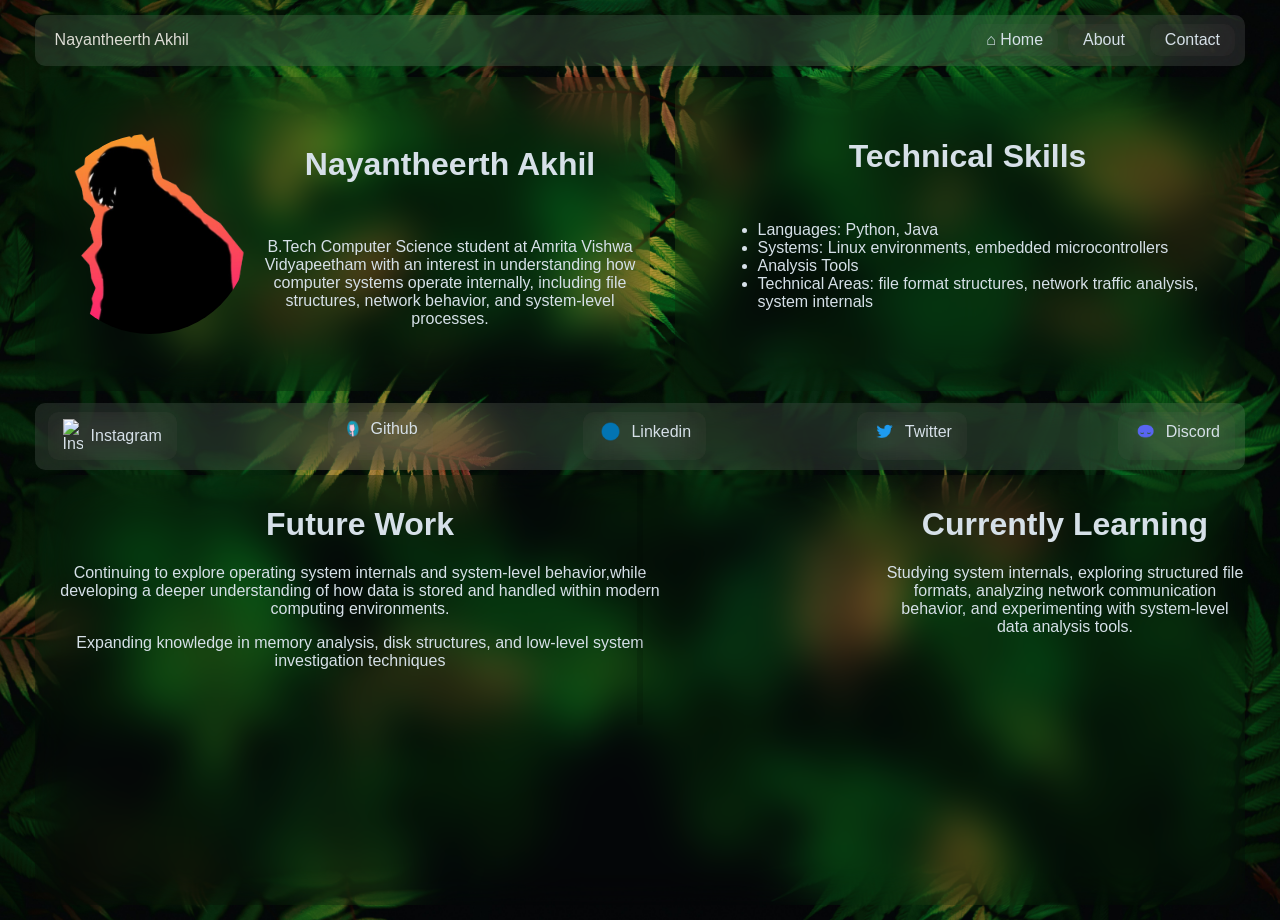
==== index.html @ 68a87e96 "Add files via upload" ====
<!DOCTYPE html>
<html lang="en">
<head>
    <meta charset="UTF-8">
    <meta name="viewport" content="width=device-width, initial-scale=1.0">
    <title>Portfolio</title>
    <link rel="stylesheet" href="style.css">
</head>
<body>
    <div class="top-nav-blur">
        <div style="color: rgb(221, 221, 213); padding: 7px;">
            Nayantheerth Akhil
        </div>
        <div class="blur-box" style="margin-left: auto;">
            <a href="Index.html">⌂ Home</a>
        </div>
        <div class="blur-box" style="margin-left: 10px;">
            <a href="pages/about.html">About</a>
        </div>
        <div class="blur-box" style="margin-right: 10px; margin-left: 10px;">
            <a href="pages/contact.html">Contact</a>
        </div>
    </div>


    <div class="Main-block">
        <div class="Main-box" >
            <img class="round-pic" src="Profile/pfp.png" alt="" style="float: left;">

            <div style="float:right ; width: 400px;">
                <h1 style="text-align: center;">Nayantheerth Akhil</h1>
                <br>
                <p style="text-align: center;">
                B.Tech Computer Science student at Amrita Vishwa Vidyapeetham with an
                interest in understanding how computer systems operate internally,
                including file structures, network behavior, and system-level processes.
                </p>
            </div>
        </div>



        <div class="Main-box" style="width:100%; margin-left: 25px; justify-content:center;">
            <div style="width: 500px;">
                <h1 style="text-align: center; padding-bottom: 25px;">Technical Skills</h1>
                <ul style="padding-bottom: 25px;">
                    <li>Languages: Python, Java</li>
                    <li>Systems: Linux environments, embedded microcontrollers</li>
                    <li>Analysis Tools</li>
                    <li>Technical Areas: file format structures, network traffic analysis, system internals</li>
                </ul>
            </div>
        </div>
    </div>

    <div class="mid-nav-blur">
        <div class="blur-box2">
            <a href="https://www.instagram.com/nayantheerth/" target="_blank" style="display: flex; align-items: center; justify-content: center; gap: 8px; text-decoration: none; color: inherit;">
                <img src="Icons/instagram.gif" width="20px" alt="Instagram">
                <span>Instagram</span>
            </a>
        </div>


        <div class="blur-box2" >
            <a href="https://github.com/nayantheerth" target="_blank" style="display: flex; align-items: center; justify-content: center; gap: 8px; text-decoration: none; color: inherit;">
                <img src="Icons/github.gif" width="20px" alt="Github">
                <span>Github</span>
            </a>
        </div>

        <div class="blur-box2" >
            <a href="https://www.linkedin.com/in/nayantheerth-akhil-700481395/" target="_blank" style="display: flex; align-items: center; justify-content: center; gap: 8px; text-decoration: none; color: inherit;">
                <img src="Icons/linkedin.gif" width="25px" alt="Linkedin">
                <span>Linkedin</span>
            </a>
        </div>

        <div class="blur-box2">
            <a href="https://x.com/nayantheerth" target="_blank" style="display: flex; align-items: center; justify-content: center; gap: 8px; text-decoration: none; color: inherit;">
                <img src="Icons/twitter.gif" width="25px" alt="twitter">
                <span>Twitter</span>
            </a>
        </div>

        <div class="blur-box2">
            <a href="https://discord.com/users/899575824565534720" target="_blank" style="display: flex; align-items: center; justify-content: center; gap: 8px; text-decoration: none; color: inherit;">
                <img src="Icons/discord.gif" width="25px" alt="Discord">
                <span>Discord</span>
            </a>
        </div>
    </div>

    <div class="Main-block2" style="text-align: center;">
        <div style="max-width:650px;">
            <h1>Future Work</h1>
            <p>Continuing to explore operating system internals and system-level behavior,while developing a deeper understanding of how data is stored and handled within modern computing environments.</p>
            <p>Expanding knowledge in memory analysis, disk structures, and low-level system investigation techniques</p>
        </div>

        <div class="vl"></div>

        <div style="width:500px; padding-left: 200px;">
            <h1>Currently Learning</h1>
            <p>Studying system internals, exploring structured file formats, analyzing network communication behavior, and experimenting with system-level data analysis tools.</p>
        </div>
    </div>


</body>
</html>
---- style.css ----
body{
    font-family: "HelveticaNeue-Light", "Helvetica Neue Light", "Helvetica Neue", Helvetica, Arial, sans-serif;
    color: rgb(214, 224, 232);
    margin: 0;
    background-image: url(Background/Background4.jpg);
    display: flex;
    flex-direction: column;
    overflow: hidden;
    background-size: cover;
    background-position: center;
    background-repeat: no-repeat;
    min-height: 100vh;
    margin: 10px; 


}
.top-nav-blur{
    margin-top: 5px; /* Outside Spacing */
    padding-top: 0.75%;
    padding-bottom: 0.75%;
    padding-left: 1%;
    display: flex;
    background: rgba(255,255,255,0.1);
    backdrop-filter: blur(20px);
    border-radius: 10px;
    margin-left: 25px;
    margin-right: 25px;
}

.blur-box{
    background: rgba(32, 29, 29, 0.059);
    backdrop-filter: blur(20px);
    border-radius: 10px;
    padding: 7px 15px;
    justify-content:space-between;
    align-items:center;
    height: auto;
    width:fit-content;

}

a {
    text-decoration: none; /* removes  underline */
    color: inherit;       /* Normal color */
}

.Main-block{
    margin-top: 1px; /* Outside Spacing */
    margin-bottom: 1px;
    padding-top: 0.75%;
    padding-bottom: 0.75%;
    display: flex;
    background: rgba(255,255,255,0);
    /*backdrop-filter: blur(20px); */
    border-radius: 10px;
    margin-right: 25px;
    margin-left: 25px;
}

.Main-box{
    display: flex;
    justify-content: center;
    margin-top: 1px;
    backdrop-filter: blur(20px);
    border-radius: 15px;
    padding: 7px 15px;
    justify-content:space-between;
    align-items:center;
    height: 300px;
    width:fit-content;
    padding-right: 0px;

}

.round-pic {

    margin-top: 20px;
    margin-bottom: 20px;
    width: 200px;         
    height: 200px;        
    border-radius: 50%;   /* circle */
    object-fit: cover;    /* maintains aspect ratio */
}



.blur-box2{
    background: rgba(32, 29, 29, 0.059);
    backdrop-filter: blur(20px);
    border-radius: 10px;
    padding: 7px 15px;
    justify-content:space-between;
    align-items:center;
    height: auto;
    width:fit-content;

}
.mid-nav-blur{
    margin-top: 1px; /* Outside Spacing */
    padding-top: 0.75%;
    padding-bottom: 0.75%;
    padding-left: 1%;
    display: flex;
    background: rgba(255,255,255,0.1);
    backdrop-filter: blur(20px);
    border-radius: 10px;
    margin-right: 25px;
    margin-left: 25px;
    justify-content: space-between;
    gap:15px; 
}

.mid-nav-blur div{
    margin-right: 10px;
    text-align: center;
}


.Main-block2{
    margin-top: 5px; /* Outside Spacing */
    margin-bottom: 5px;
    padding-top: 0.75%;
    padding-bottom: 0.75%;
    display: flex;
    backdrop-filter: blur(20px);
    border-radius: 10px;
    flex-grow: 1;
    margin-left: 25px;
    margin-right: 25px;
}


.vl {
  border-left: 6px solid rgba(0, 0, 0, 0.119);
  border-radius: 100px;
  height: 250px;
  position: absolute;
  left: 50%;
  margin-left: -3px;
  top: 0;
}



/* MOBILE ------------------------ TRYING */


@media (max-width: 768px){
body{
    overflow: auto;
}

.top-nav-blur{
    flex-wrap:wrap;
    justify-content:center;
    gap:5px;
}

.Main-block{
    flex-direction:column;
    align-items:center;
}

.Main-box{
    flex-direction:column;
    width:95%;
    height:auto;
    text-align:center;
    margin-bottom: 10px;
}

.round-pic{
    width:140px;
    height:140px;
}
.Main-box ul{
    padding-left:20px;
}

.mid-nav-blur{
    width:95%;
    display:flex;
    flex-wrap:wrap;          /* allows next row */
    justify-content:center;  /* centers items */

    gap:15px;

    margin-right: 25px;
    margin-left: 25px;
}

.Main-block2{
    flex-direction:column;
    align-items:center;
    text-align:center;
}

.vl{
    display:none;
}

.Main-block2 div{
    padding-left:0 !important;
    width:100% ;
    max-width:90%;
}
}
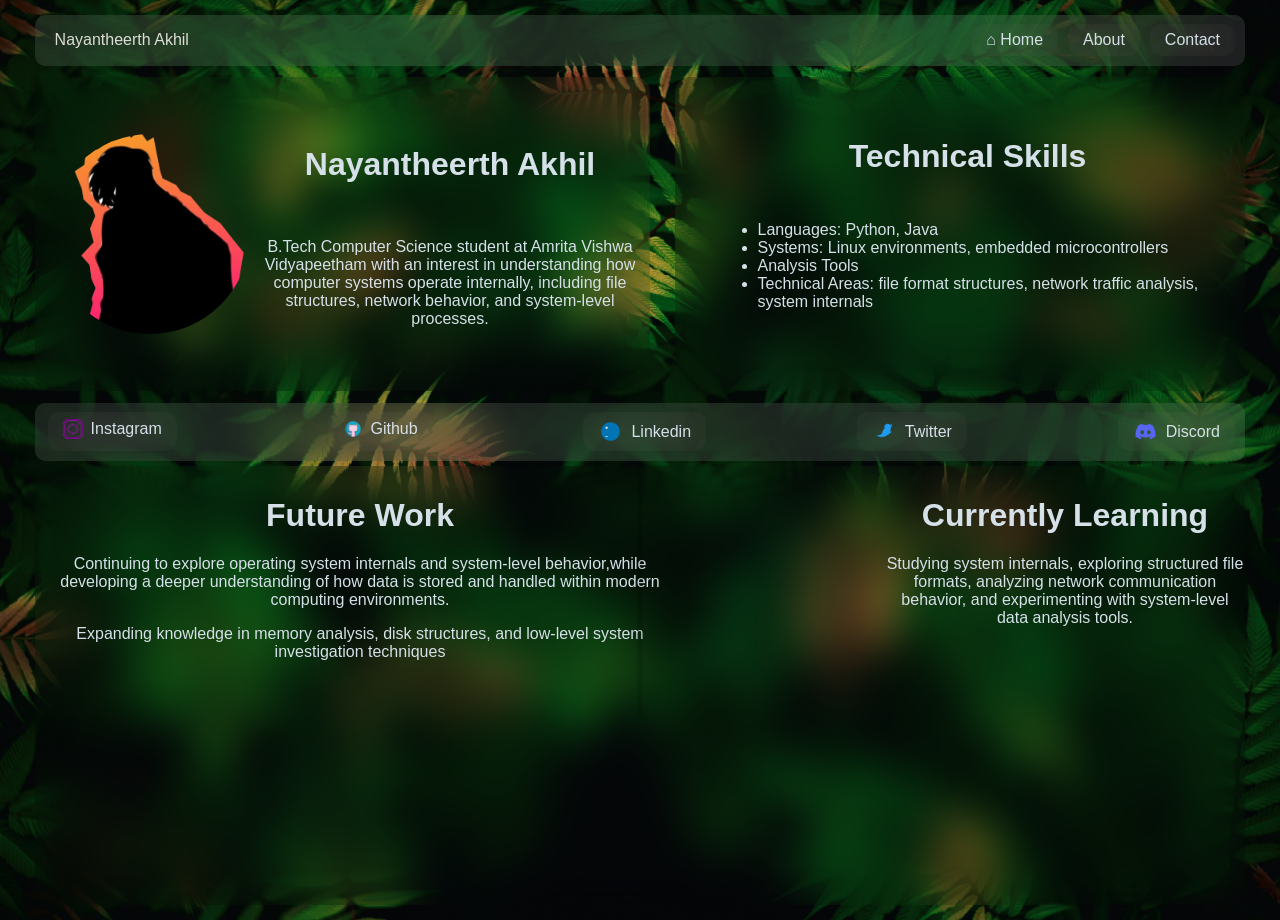
==== commit 9c87f302: "Fixed insta problem" ====
--- a/index.html
+++ b/index.html
@@ -56,7 +56,7 @@
     <div class="mid-nav-blur">
         <div class="blur-box2">
             <a href="https://www.instagram.com/nayantheerth/" target="_blank" style="display: flex; align-items: center; justify-content: center; gap: 8px; text-decoration: none; color: inherit;">
-                <img src="Icons/instagram.gif" width="20px" alt="Instagram">
+                <img src="Icons/Instagram.gif" width="20px" alt="Instagram">
                 <span>Instagram</span>
             </a>
         </div>
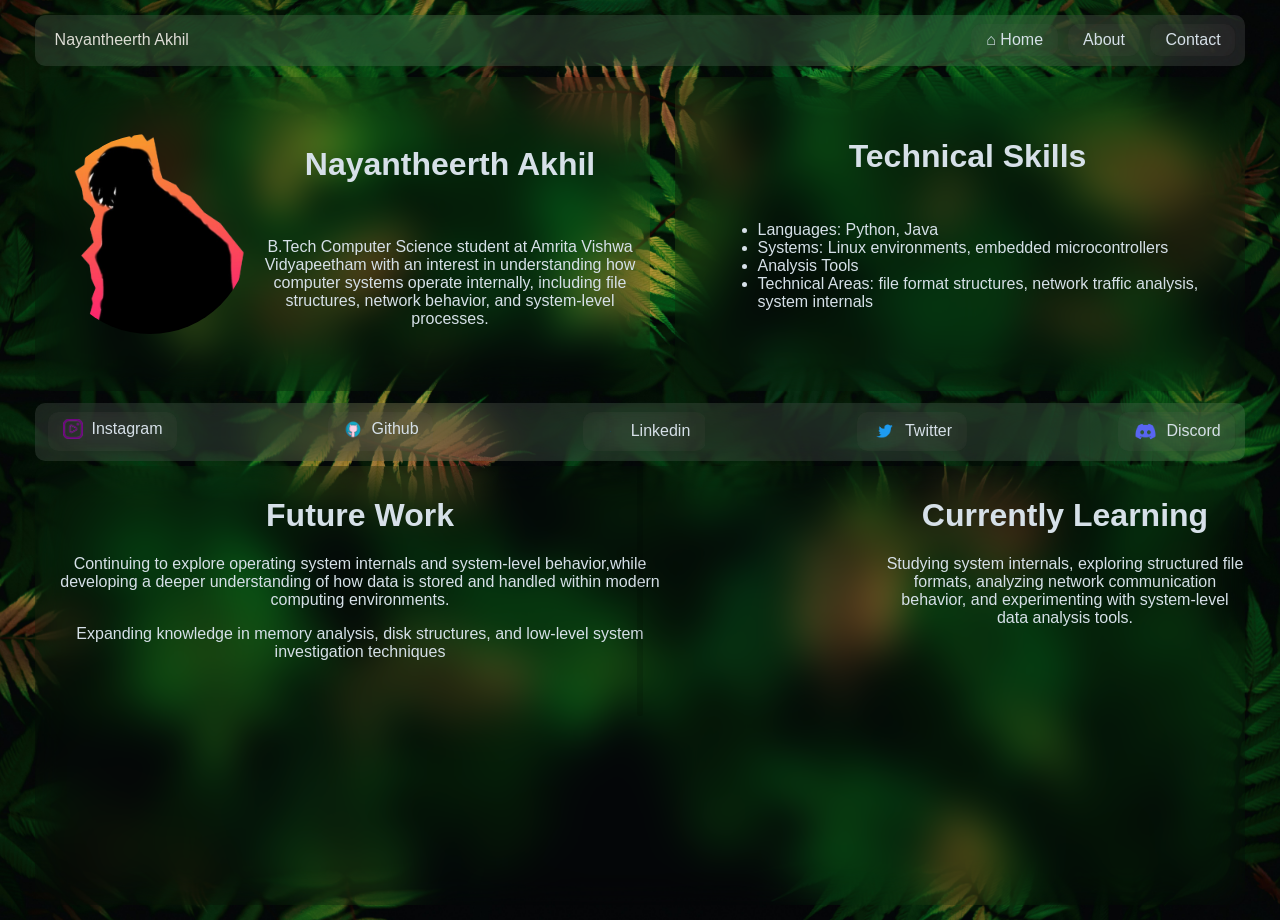
==== commit b42a52a8: "Update index.html" ====
--- a/index.html
+++ b/index.html
@@ -12,7 +12,7 @@
             Nayantheerth Akhil
         </div>
         <div class="blur-box" style="margin-left: auto;">
-            <a href="Index.html">⌂ Home</a>
+            <a href="index.html">⌂ Home</a>
         </div>
         <div class="blur-box" style="margin-left: 10px;">
             <a href="pages/about.html">About</a>
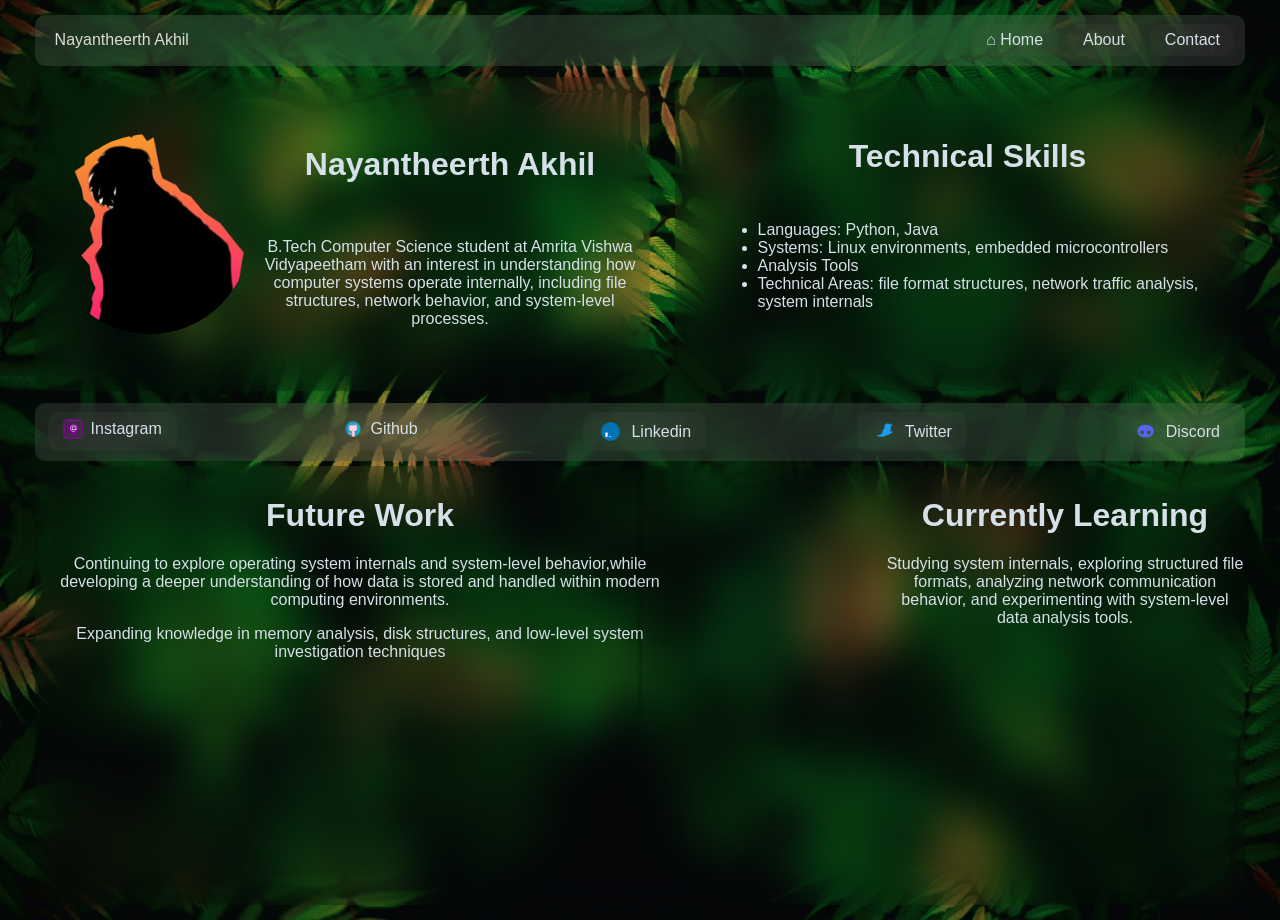
==== commit 931849a4: "Updated" ====
--- a/index.html
+++ b/index.html
@@ -15,10 +15,10 @@
             <a href="index.html">⌂ Home</a>
         </div>
         <div class="blur-box" style="margin-left: 10px;">
-            <a href="pages/about.html">About</a>
+            <a href="about.html">About</a>
         </div>
         <div class="blur-box" style="margin-right: 10px; margin-left: 10px;">
-            <a href="pages/contact.html">Contact</a>
+            <a href="contact.html">Contact</a>
         </div>
     </div>
 
